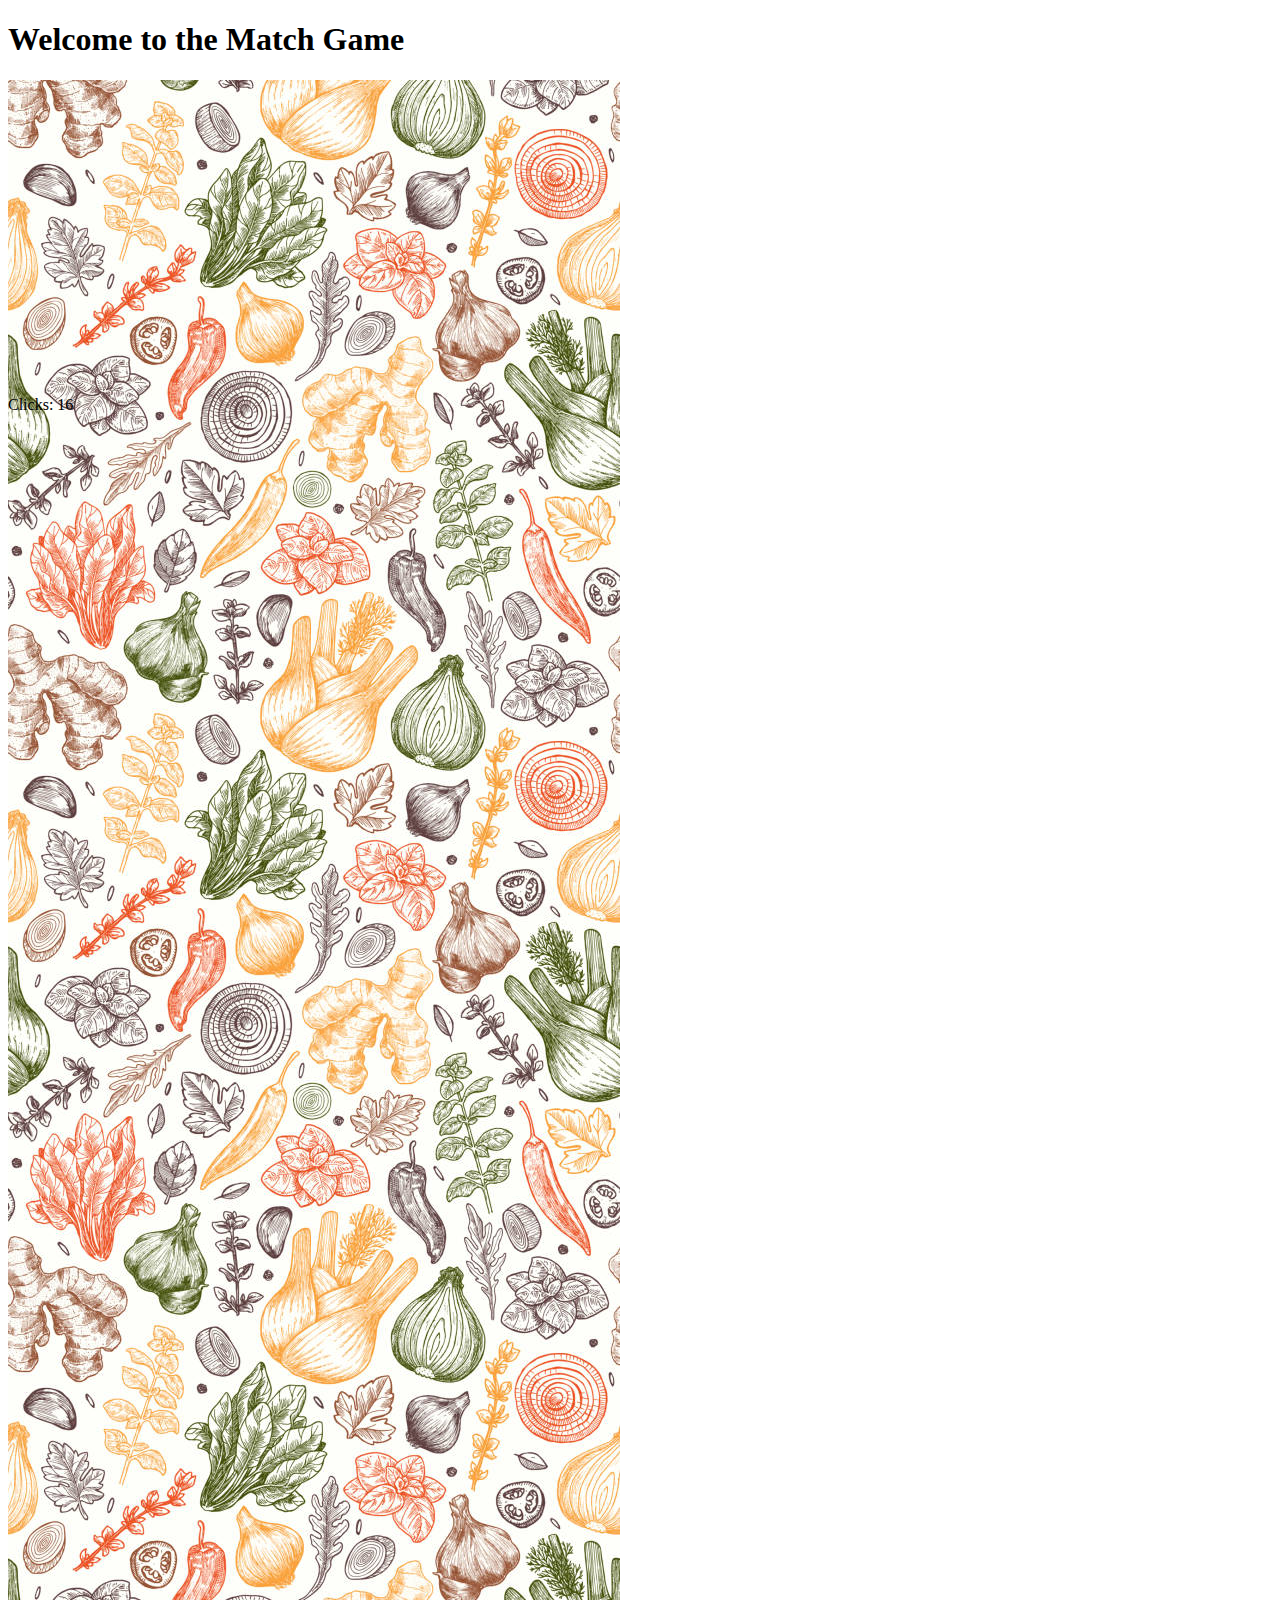
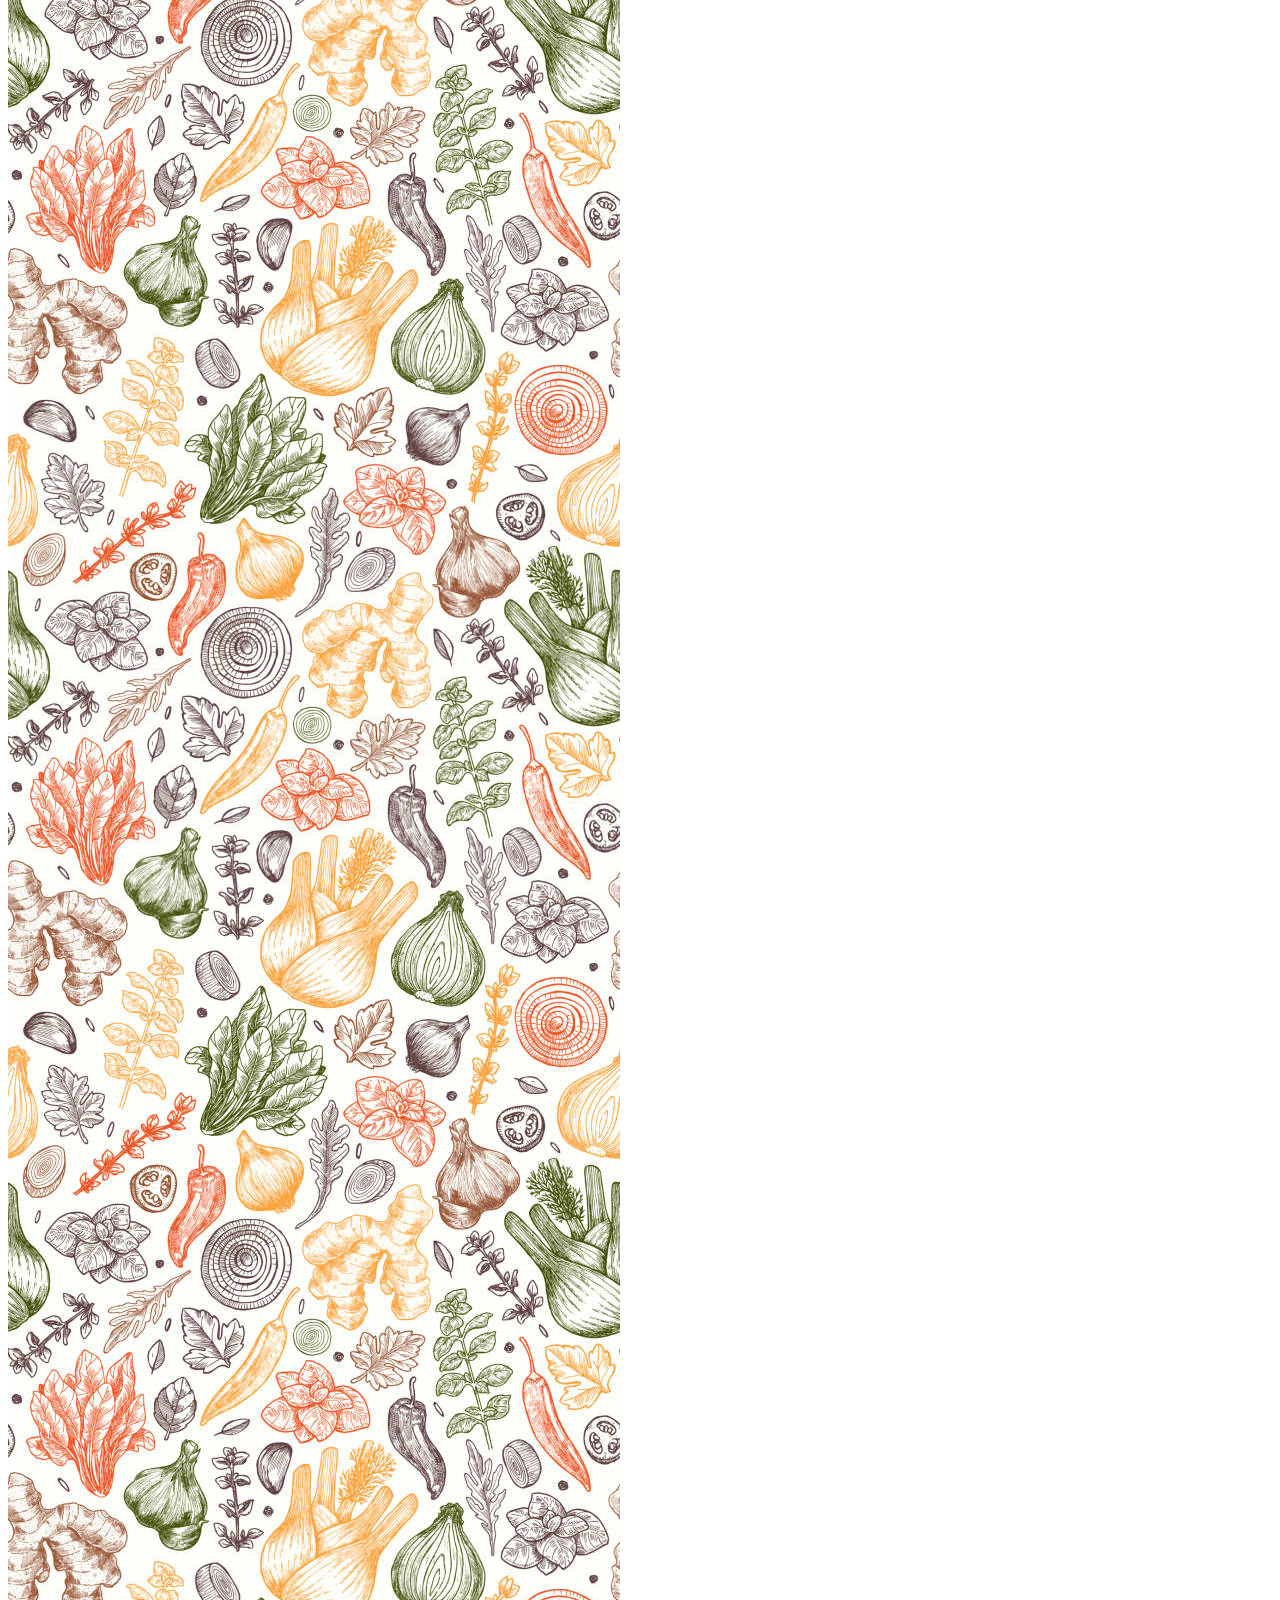
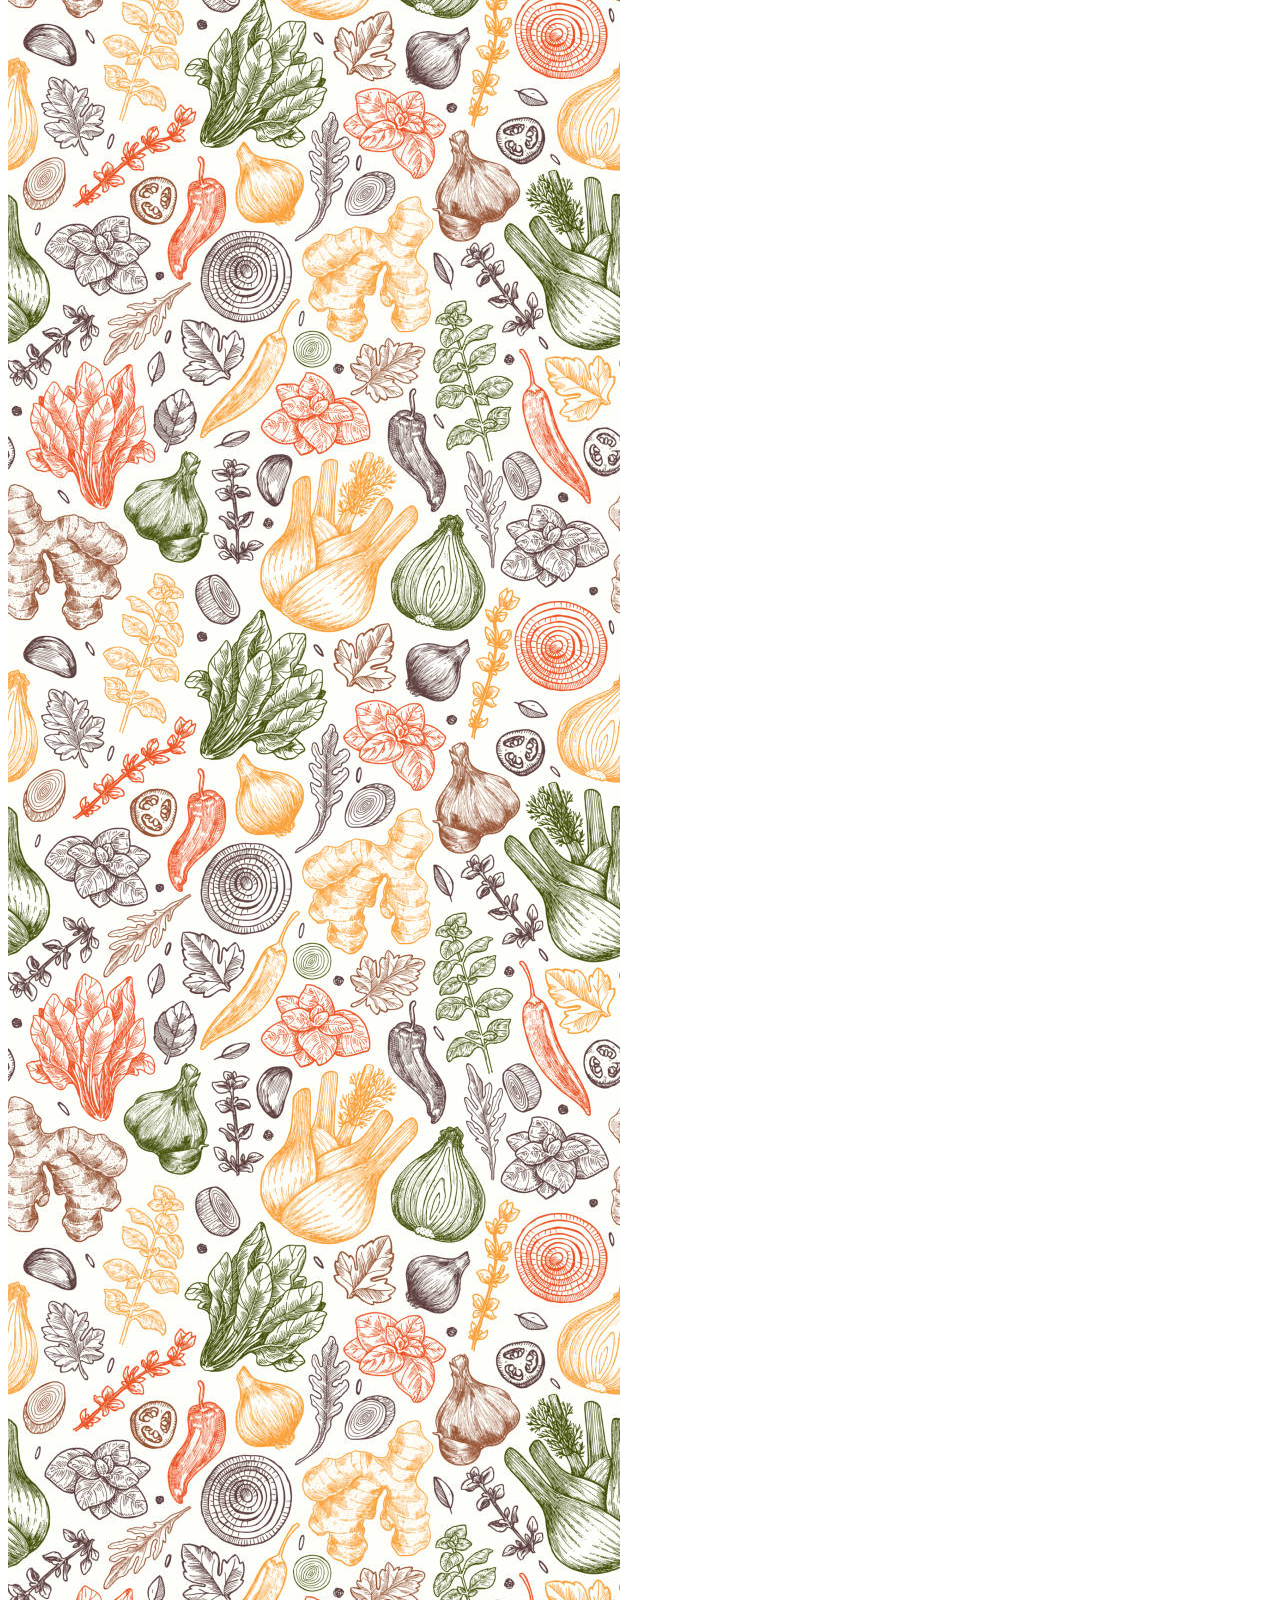
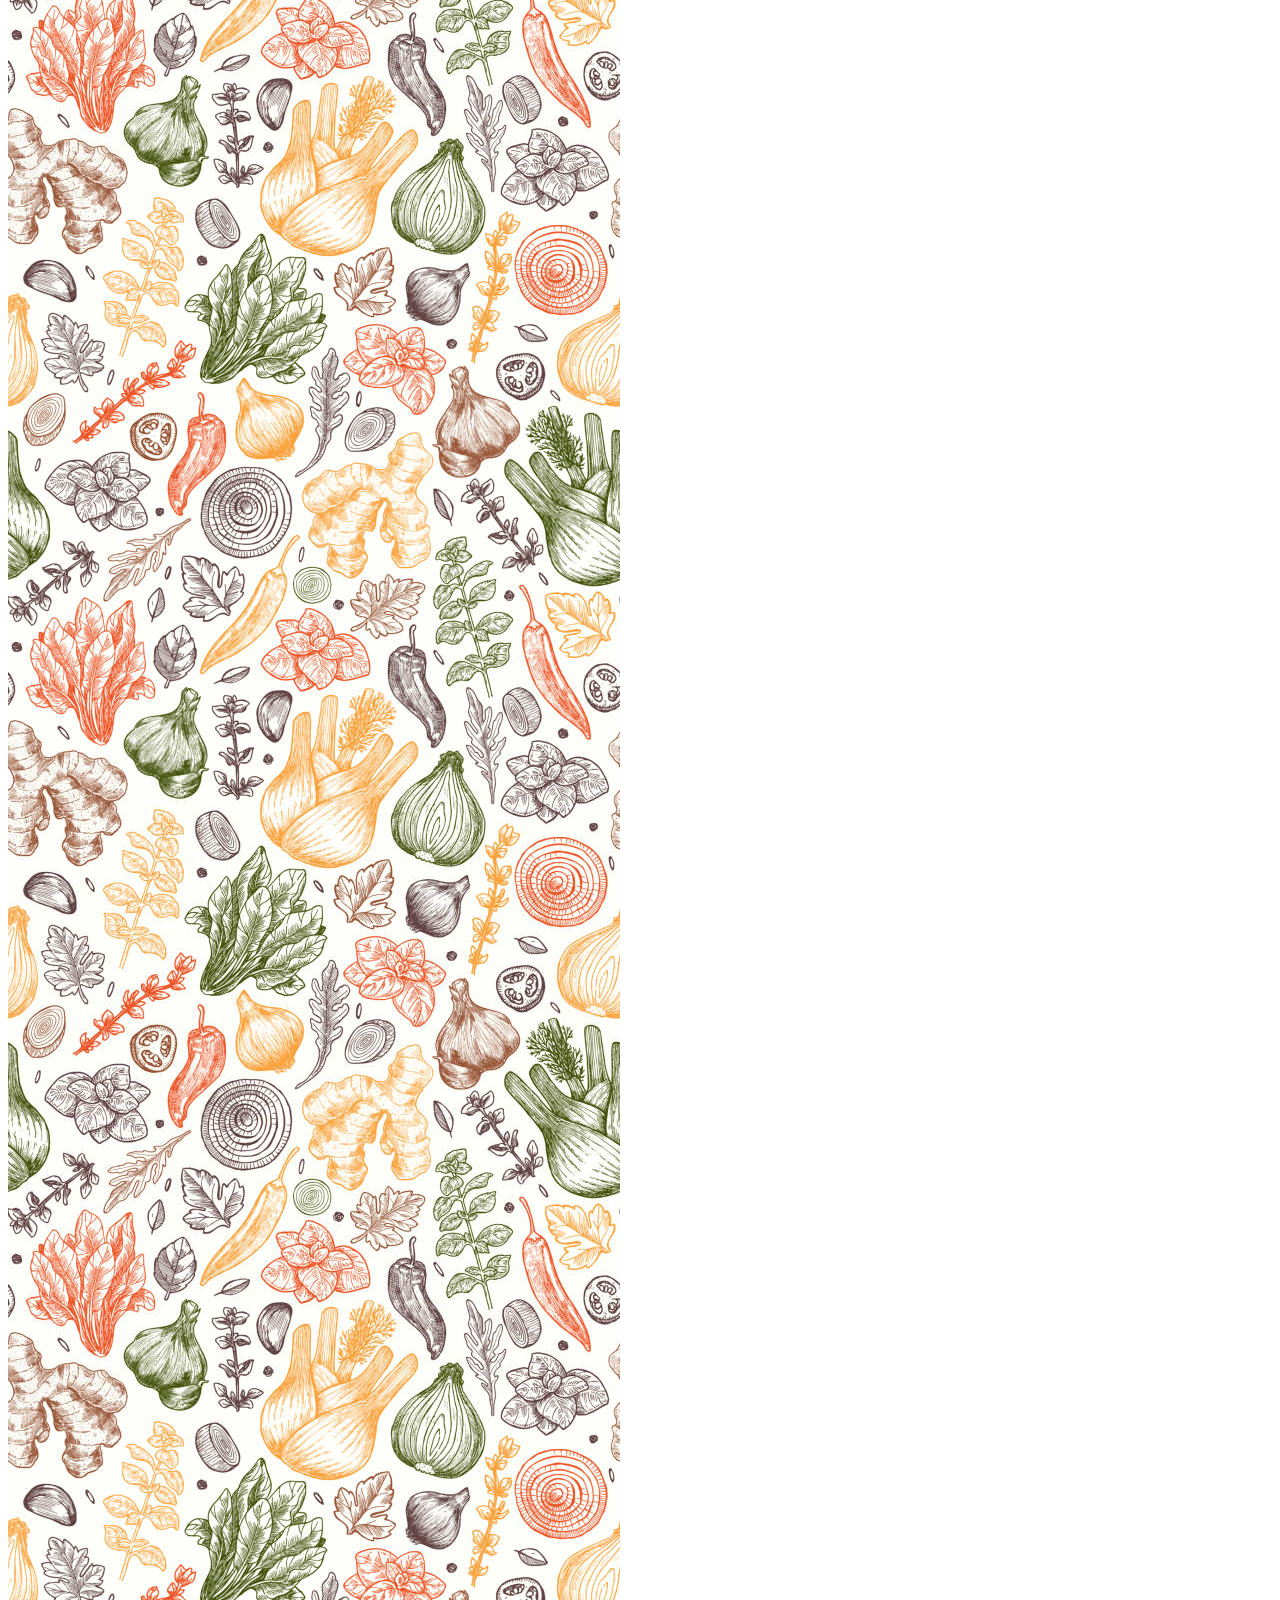
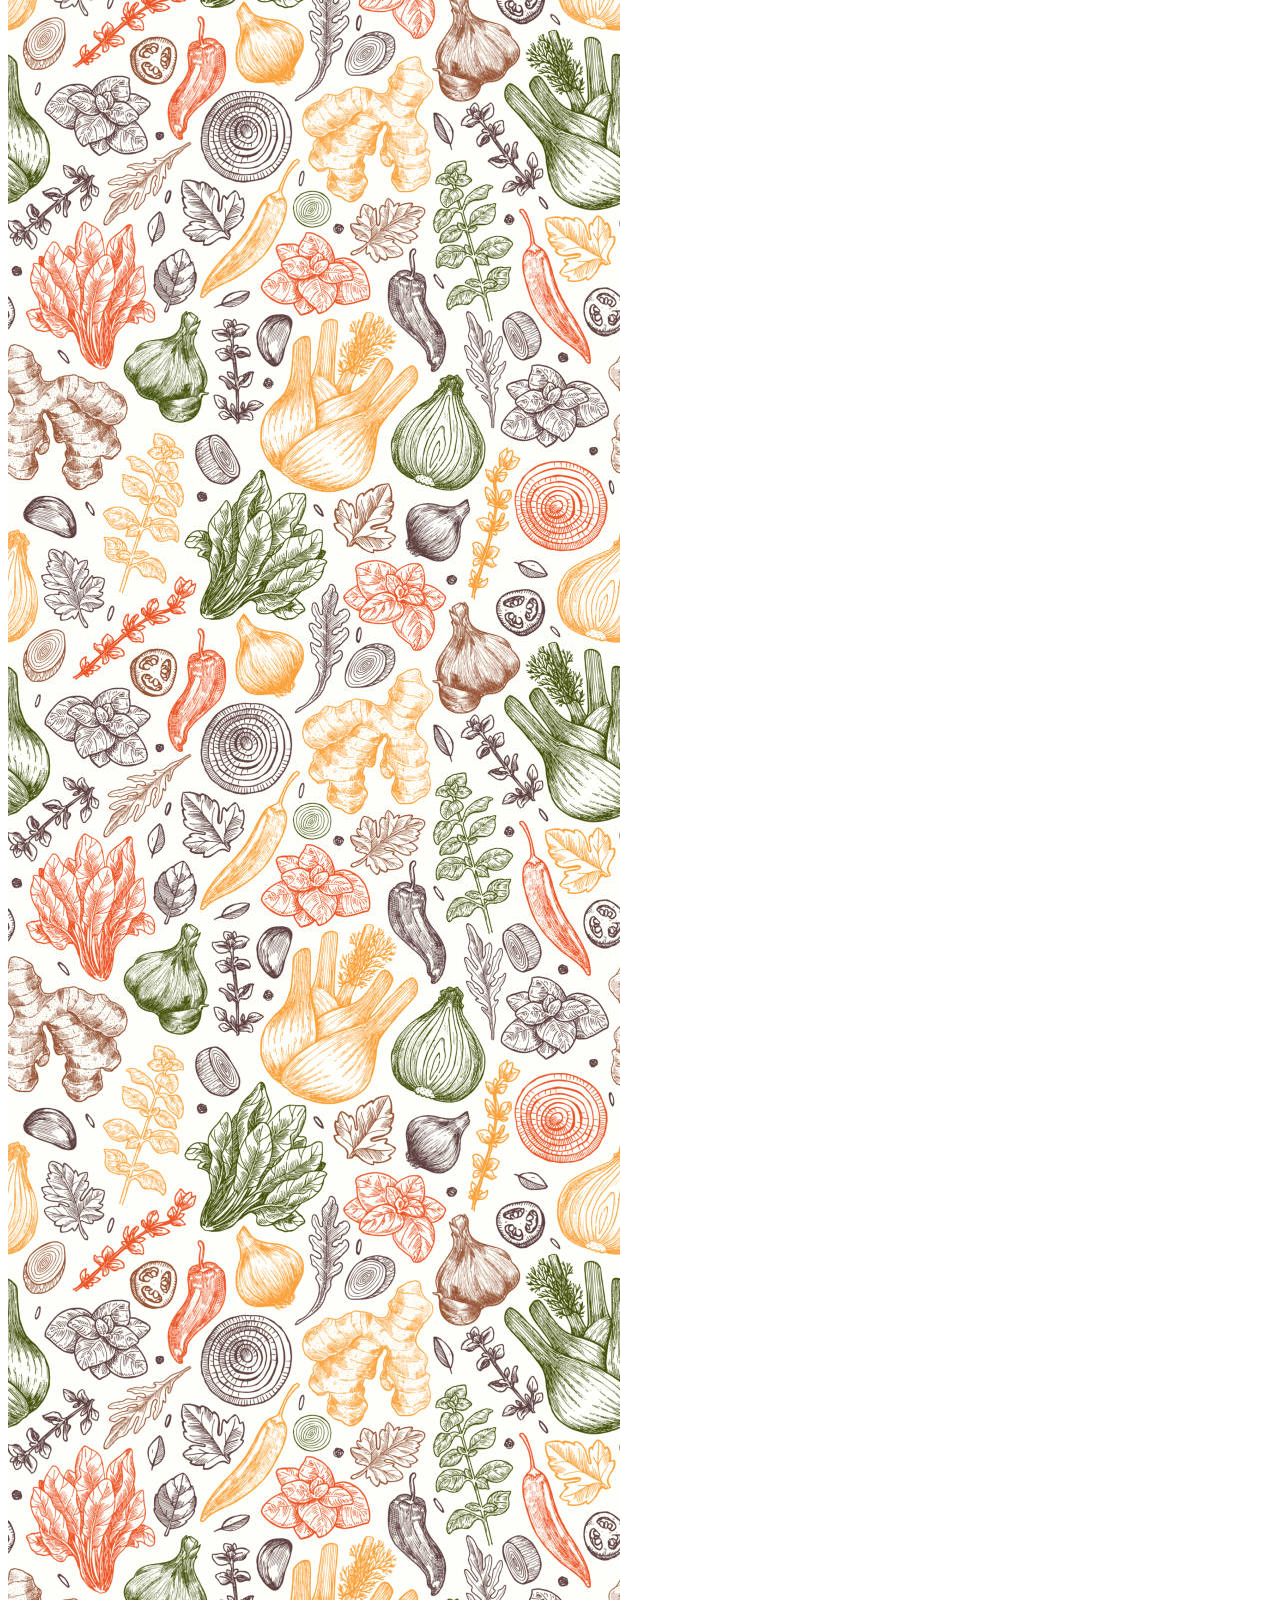
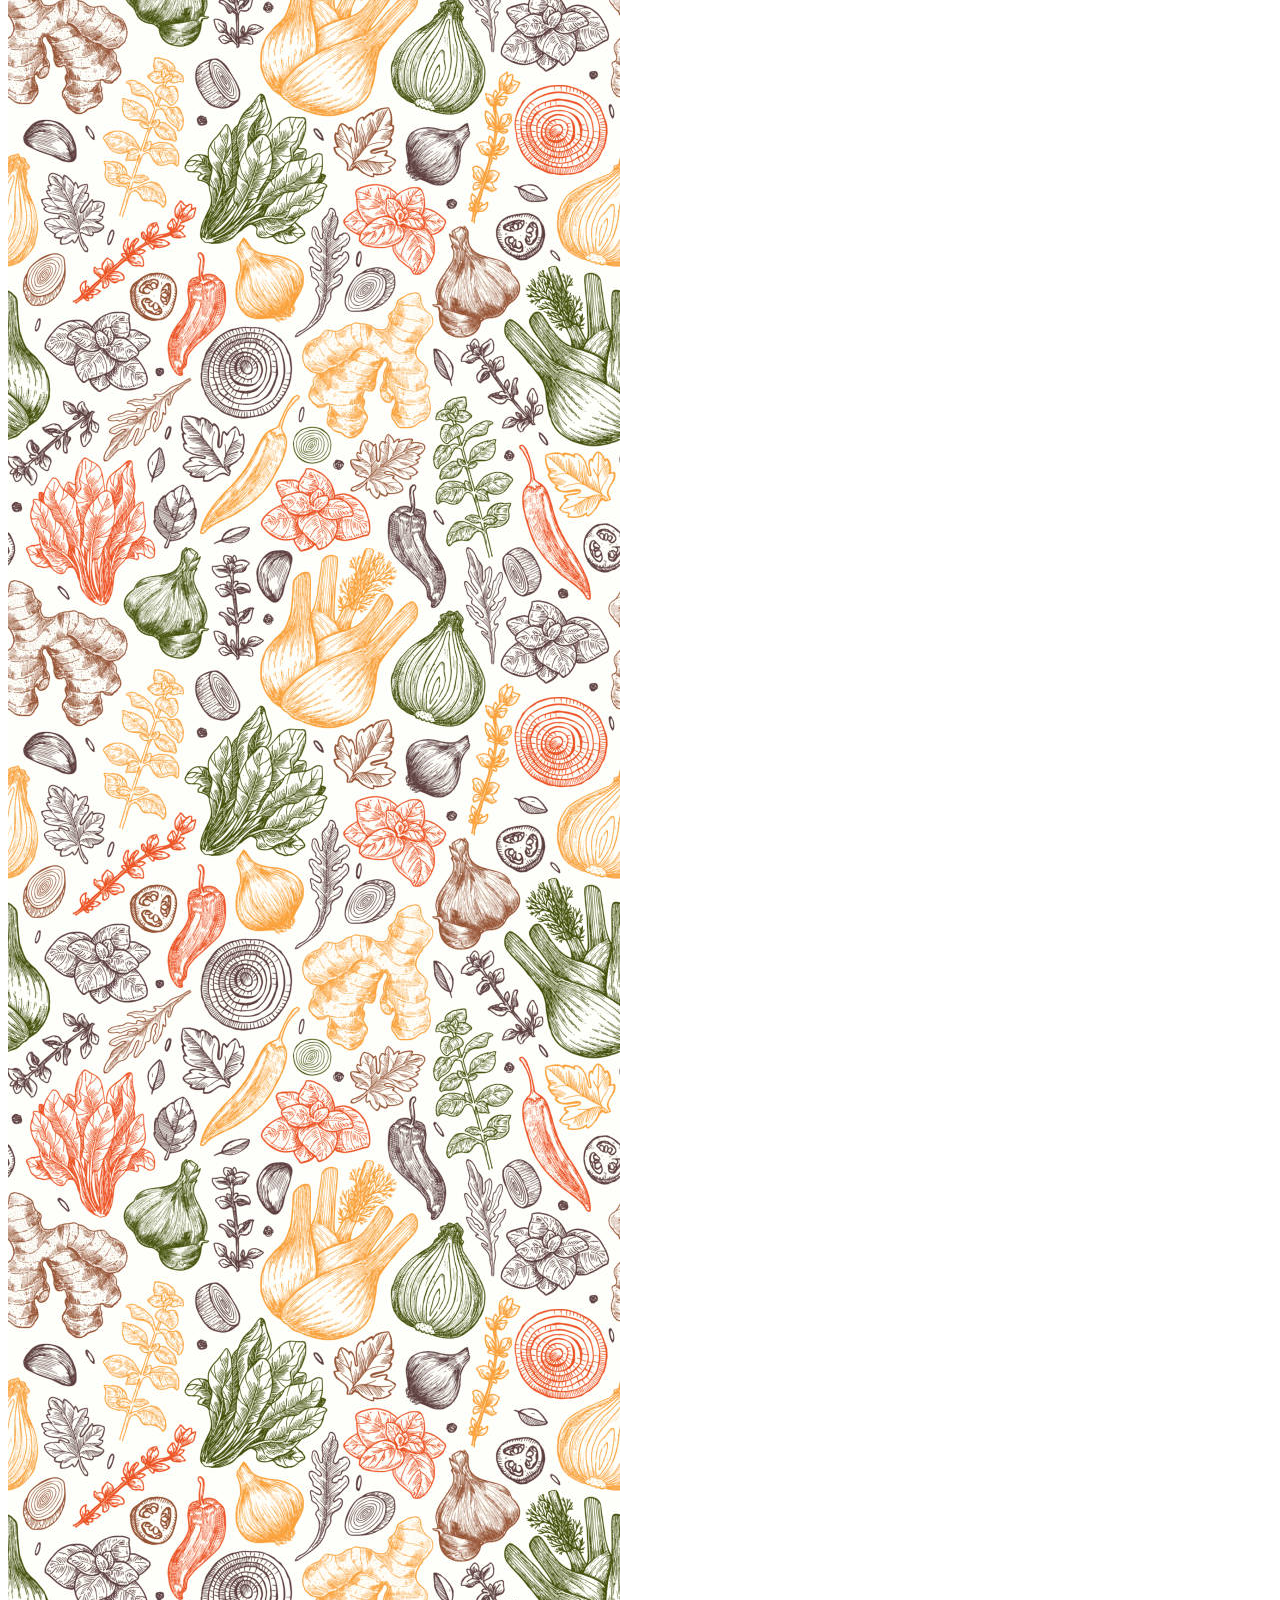
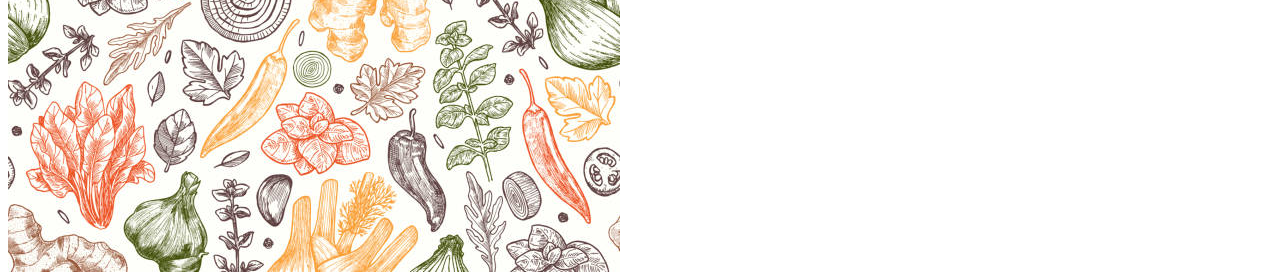
==== MatchGame/index.html @ 2d0f44bc "Add files via upload" ====
<!DOCTYPE html>
<html lang="en">
<head>
    <meta charset="UTF-8">
    <meta http-equiv="X-UA-Compatible" content="IE=edge">
    <meta name="viewport" content="width=device-width, initial-scale=1.0">
    <script src="match.js"></script>
    <link rel="stylesheet" href="style.css">
    <title>Document</title>
</head>
<body>
    <h1>Welcome to the Match Game</h1>
    <div class="gameGrid"></div>


    <p>Clicks: <span id="clicks"></span></p>
</body>
</html>
---- MatchGame/style.css ----
.gameGrid{
    display: flex;
    flex-wrap: wrap;
    height: 300px;
    width: 400px;
}
html,body{
}
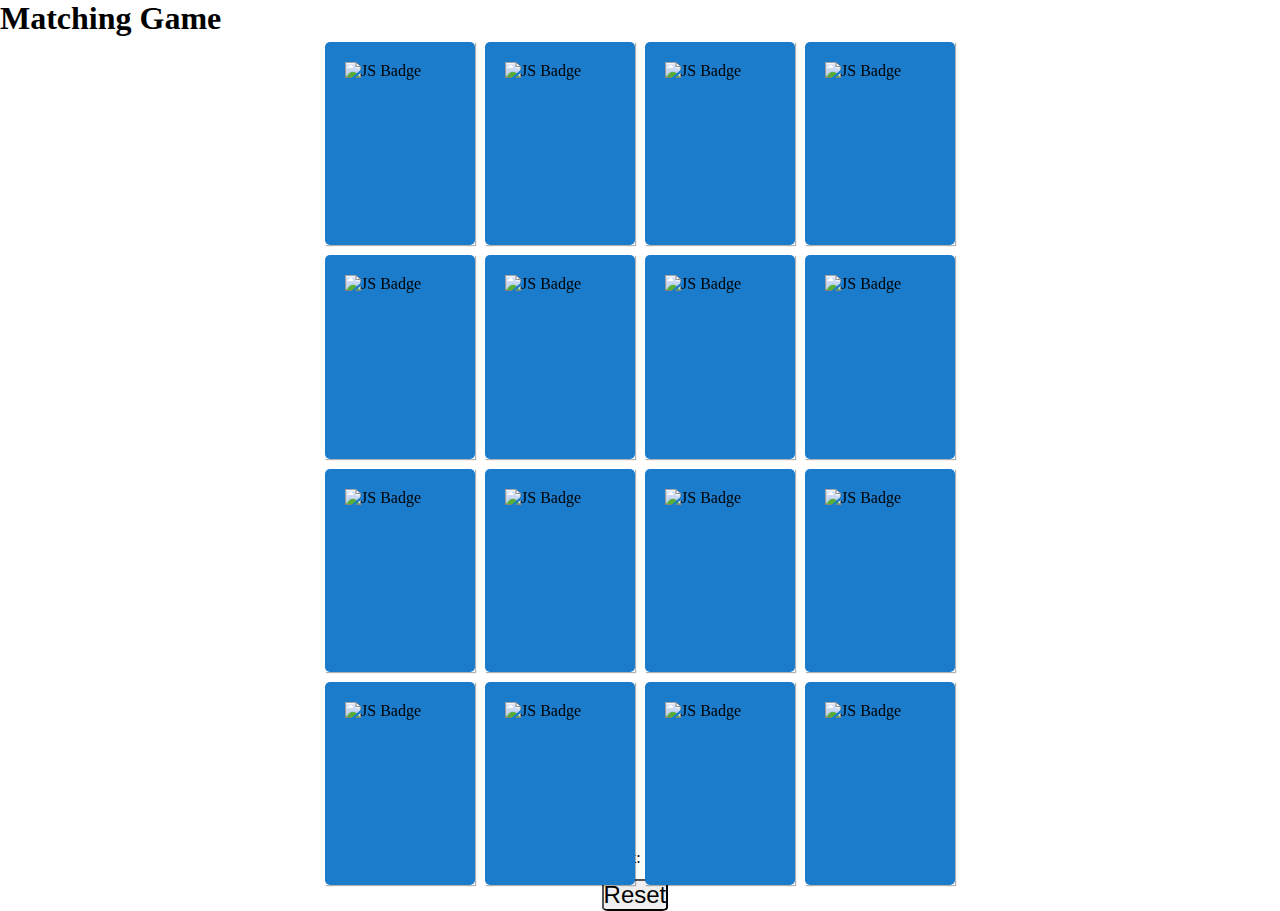
==== commit 02b3fc3d: "Add files via upload" ====
--- a/MatchGame/index.html
+++ b/MatchGame/index.html
@@ -1,18 +1,88 @@
-<!DOCTYPE html>
-<html lang="en">
-<head>
-    <meta charset="UTF-8">
-    <meta http-equiv="X-UA-Compatible" content="IE=edge">
-    <meta name="viewport" content="width=device-width, initial-scale=1.0">
-    <script src="match.js"></script>
-    <link rel="stylesheet" href="style.css">
-    <title>Document</title>
-</head>
-<body>
-    <h1>Welcome to the Match Game</h1>
-    <div class="gameGrid"></div>
-
-
-    <p>Clicks: <span id="clicks"></span></p>
-</body>
-</html>+<!DOCTYPE html>
+<html lang="en">
+<head>
+  <meta charset="UTF-8">
+
+  <title>Memory Game</title>
+
+  <link rel="stylesheet" href="styles.css">
+</head>
+<body>
+  <h1>Matching Game</h1>
+  <div class="memory-game">
+    <div class="memory-card" data-framework="aurelia">
+      <img class="front-face" src="img/apple.png" alt="Aurelia" />
+      <img class="back-face" src="/img/back.png" alt="JS Badge" />
+    </div>
+    <div class="memory-card" data-framework="aurelia">
+      <img class="front-face" src="img/apple.png" alt="Aurelia" />
+      <img class="back-face" src="/img/back.png" alt="JS Badge" />
+    </div>
+
+    <div class="memory-card" data-framework="vue">
+      <img class="front-face" src="img/banana.png" alt="Vue" />
+      <img class="back-face" src="/img/back.png" alt="JS Badge" />
+    </div>
+    <div class="memory-card" data-framework="vue">
+      <img class="front-face" src="img/banana.png" alt="Vue" />
+      <img class="back-face" src="/img/back.png" alt="JS Badge" />
+    </div>
+
+    <div class="memory-card" data-framework="angular">
+      <img class="front-face" src="img/grape.png" alt="Angular" />
+      <img class="back-face" src="/img/back.png" alt="JS Badge" />
+    </div>
+    <div class="memory-card" data-framework="angular">
+      <img class="front-face" src="img/grape.png" alt="Angular" />
+      <img class="back-face" src="/img/back.png" alt="JS Badge" />
+    </div>
+
+    <div class="memory-card" data-framework="ember">
+      <img class="front-face" src="img/kiwi.png" alt="Ember" />
+      <img class="back-face" src="/img/back.png" alt="JS Badge" />
+    </div>
+    <div class="memory-card" data-framework="ember">
+      <img class="front-face" src="img/kiwi.png" alt="Ember" />
+      <img class="back-face" src="/img/back.png" alt="JS Badge" />
+    </div>
+
+    <div class="memory-card" data-framework="backbone">
+      <img class="front-face" src="img/mango.png" alt="Backbone" />
+      <img class="back-face" src="/img/back.png" alt="JS Badge" />
+    </div>
+    <div class="memory-card" data-framework="backbone">
+      <img class="front-face" src="img/mango.png" alt="Backbone" />
+      <img class="back-face" src="/img/back.png" alt="JS Badge" />
+    </div>
+
+    <div class="memory-card" data-framework="react">
+      <img class="front-face" src="img/orange.png" alt="React" />
+      <img class="back-face" src="/img/back.png" alt="JS Badge" />
+    </div>
+    <div class="memory-card" data-framework="react">
+      <img class="front-face" src="img/orange.png" alt="React" />
+      <img class="back-face" src="/img/back.png" alt="JS Badge" />
+    </div>
+    <div class="memory-card" data-framework="pear">
+      <img class="front-face" src="img/pear.png" alt="React" />
+      <img class="back-face" src="/img/back.png" alt="JS Badge" />
+    </div>
+    <div class="memory-card" data-framework="pear">
+      <img class="front-face" src="img/pear.png" alt="React" />
+      <img class="back-face" src="/img/back.png" alt="JS Badge" />
+    </div>
+    <div class="memory-card" data-framework="strawberry">
+      <img class="front-face" src="img/strawberry.png" alt="React" />
+      <img class="back-face" src="/img/back.png" alt="JS Badge" />
+    </div>
+    <div class="memory-card" data-framework="strawberry">
+      <img class="front-face" src="img/strawberry.png" alt="React" />
+      <img class="back-face" src="/img/back.png" alt="JS Badge" />
+    </div>
+  </div>
+  <br>
+  <p>Click: <span id="click"></span></p>
+  <button onclick="reset();">Reset</button>
+  <script src="scripts.js"></script>
+</body>
+</html>
--- a/MatchGame/styles.css
+++ b/MatchGame/styles.css
@@ -0,0 +1,65 @@
+* {
+  padding: 0;
+  margin: 0;
+  box-sizing: border-box;
+}
+
+body {
+  height: 100vh;
+  
+}
+
+.memory-game {
+  width: 640px;
+  height: 640px;
+  margin: auto;
+  display: flex;
+  flex-wrap: wrap;
+  perspective: 1000px;
+}
+
+.memory-card {
+  width: calc(25% - 10px);
+  height: calc(33.333% - 10px);
+  margin: 5px;
+  position: relative;
+  transform: scale(1);
+  transform-style: preserve-3d;
+  transition: transform .5s;
+  box-shadow: 1px 1px 1px rgba(0,0,0,.3);
+}
+
+.memory-card:active {
+  transform: scale(0.97);
+  transition: transform .2s;
+}
+
+.memory-card.flip {
+  transform: rotateY(180deg);
+}
+
+.front-face,
+.back-face {
+  width: 100%;
+  height: 100%;
+  padding: 20px;
+  position: absolute;
+  border-radius: 5px;
+  background: #1C7CCC;
+  backface-visibility: hidden;
+}
+
+.front-face {
+  transform: rotateY(180deg);
+}
+
+p{
+  margin-top: 12%;
+  margin-left: 47%;
+}
+button{
+  margin-top:1%;
+  margin-left: 47%;
+  border-radius: 10%;
+  font-size: 150%;
+}
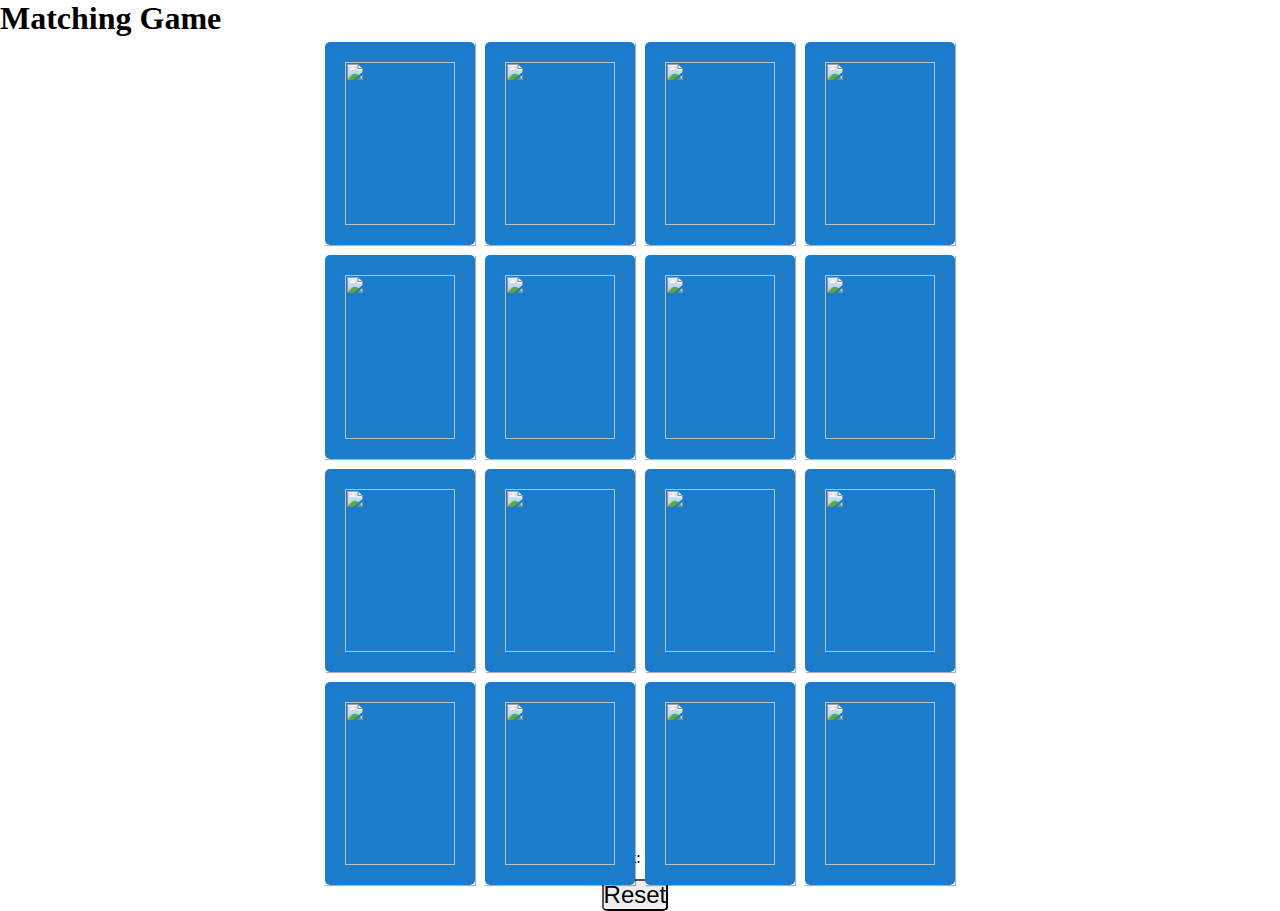
==== commit 1add7f9a: "Update index.html" ====
--- a/MatchGame/index.html
+++ b/MatchGame/index.html
@@ -11,73 +11,73 @@
   <h1>Matching Game</h1>
   <div class="memory-game">
     <div class="memory-card" data-framework="aurelia">
-      <img class="front-face" src="img/apple.png" alt="Aurelia" />
-      <img class="back-face" src="/img/back.png" alt="JS Badge" />
+      <img class="front-face" src="img/apple.png" alt="apple" />
+      <img class="back-face" src="/img/back.png" alt="" />
     </div>
     <div class="memory-card" data-framework="aurelia">
-      <img class="front-face" src="img/apple.png" alt="Aurelia" />
-      <img class="back-face" src="/img/back.png" alt="JS Badge" />
+      <img class="front-face" src="img/apple.png"  />
+      <img class="back-face" src="/img/back.png"  />
     </div>
 
     <div class="memory-card" data-framework="vue">
-      <img class="front-face" src="img/banana.png" alt="Vue" />
-      <img class="back-face" src="/img/back.png" alt="JS Badge" />
+      <img class="front-face" src="img/banana.png"/>
+      <img class="back-face" src="/img/back.png"  />
     </div>
     <div class="memory-card" data-framework="vue">
-      <img class="front-face" src="img/banana.png" alt="Vue" />
-      <img class="back-face" src="/img/back.png" alt="JS Badge" />
+      <img class="front-face" src="img/banana.png" />
+      <img class="back-face" src="/img/back.png" />
     </div>
 
     <div class="memory-card" data-framework="angular">
-      <img class="front-face" src="img/grape.png" alt="Angular" />
-      <img class="back-face" src="/img/back.png" alt="JS Badge" />
+      <img class="front-face" src="img/grape.png" />
+      <img class="back-face" src="/img/back.png" />
     </div>
     <div class="memory-card" data-framework="angular">
-      <img class="front-face" src="img/grape.png" alt="Angular" />
-      <img class="back-face" src="/img/back.png" alt="JS Badge" />
+      <img class="front-face" src="img/grape.png" />
+      <img class="back-face" src="/img/back.png"/>
     </div>
 
     <div class="memory-card" data-framework="ember">
-      <img class="front-face" src="img/kiwi.png" alt="Ember" />
-      <img class="back-face" src="/img/back.png" alt="JS Badge" />
+      <img class="front-face" src="img/kiwi.png" />
+      <img class="back-face" src="/img/back.png" />
     </div>
     <div class="memory-card" data-framework="ember">
-      <img class="front-face" src="img/kiwi.png" alt="Ember" />
-      <img class="back-face" src="/img/back.png" alt="JS Badge" />
+      <img class="front-face" src="img/kiwi.png"/>
+      <img class="back-face" src="/img/back.png" />
     </div>
 
     <div class="memory-card" data-framework="backbone">
-      <img class="front-face" src="img/mango.png" alt="Backbone" />
-      <img class="back-face" src="/img/back.png" alt="JS Badge" />
+      <img class="front-face" src="img/mango.png"  />
+      <img class="back-face" src="/img/back.png"  />
     </div>
     <div class="memory-card" data-framework="backbone">
-      <img class="front-face" src="img/mango.png" alt="Backbone" />
-      <img class="back-face" src="/img/back.png" alt="JS Badge" />
+      <img class="front-face" src="img/mango.png" />
+      <img class="back-face" src="/img/back.png" />
     </div>
 
     <div class="memory-card" data-framework="react">
-      <img class="front-face" src="img/orange.png" alt="React" />
-      <img class="back-face" src="/img/back.png" alt="JS Badge" />
+      <img class="front-face" src="img/orange.png"/>
+      <img class="back-face" src="/img/back.png"  />
     </div>
     <div class="memory-card" data-framework="react">
-      <img class="front-face" src="img/orange.png" alt="React" />
-      <img class="back-face" src="/img/back.png" alt="JS Badge" />
+      <img class="front-face" src="img/orange.png" />
+      <img class="back-face" src="/img/back.png" />
     </div>
     <div class="memory-card" data-framework="pear">
-      <img class="front-face" src="img/pear.png" alt="React" />
-      <img class="back-face" src="/img/back.png" alt="JS Badge" />
+      <img class="front-face" src="img/pear.png"/>
+      <img class="back-face" src="/img/back.png" />
     </div>
     <div class="memory-card" data-framework="pear">
-      <img class="front-face" src="img/pear.png" alt="React" />
-      <img class="back-face" src="/img/back.png" alt="JS Badge" />
+      <img class="front-face" src="img/pear.png"/>
+      <img class="back-face" src="/img/back.png"/>
     </div>
     <div class="memory-card" data-framework="strawberry">
-      <img class="front-face" src="img/strawberry.png" alt="React" />
-      <img class="back-face" src="/img/back.png" alt="JS Badge" />
+      <img class="front-face" src="img/strawberry.png"/>
+      <img class="back-face" src="/img/back.png" />
     </div>
     <div class="memory-card" data-framework="strawberry">
-      <img class="front-face" src="img/strawberry.png" alt="React" />
-      <img class="back-face" src="/img/back.png" alt="JS Badge" />
+      <img class="front-face" src="img/strawberry.png"/>
+      <img class="back-face" src="/img/back.png" />
     </div>
   </div>
   <br>
